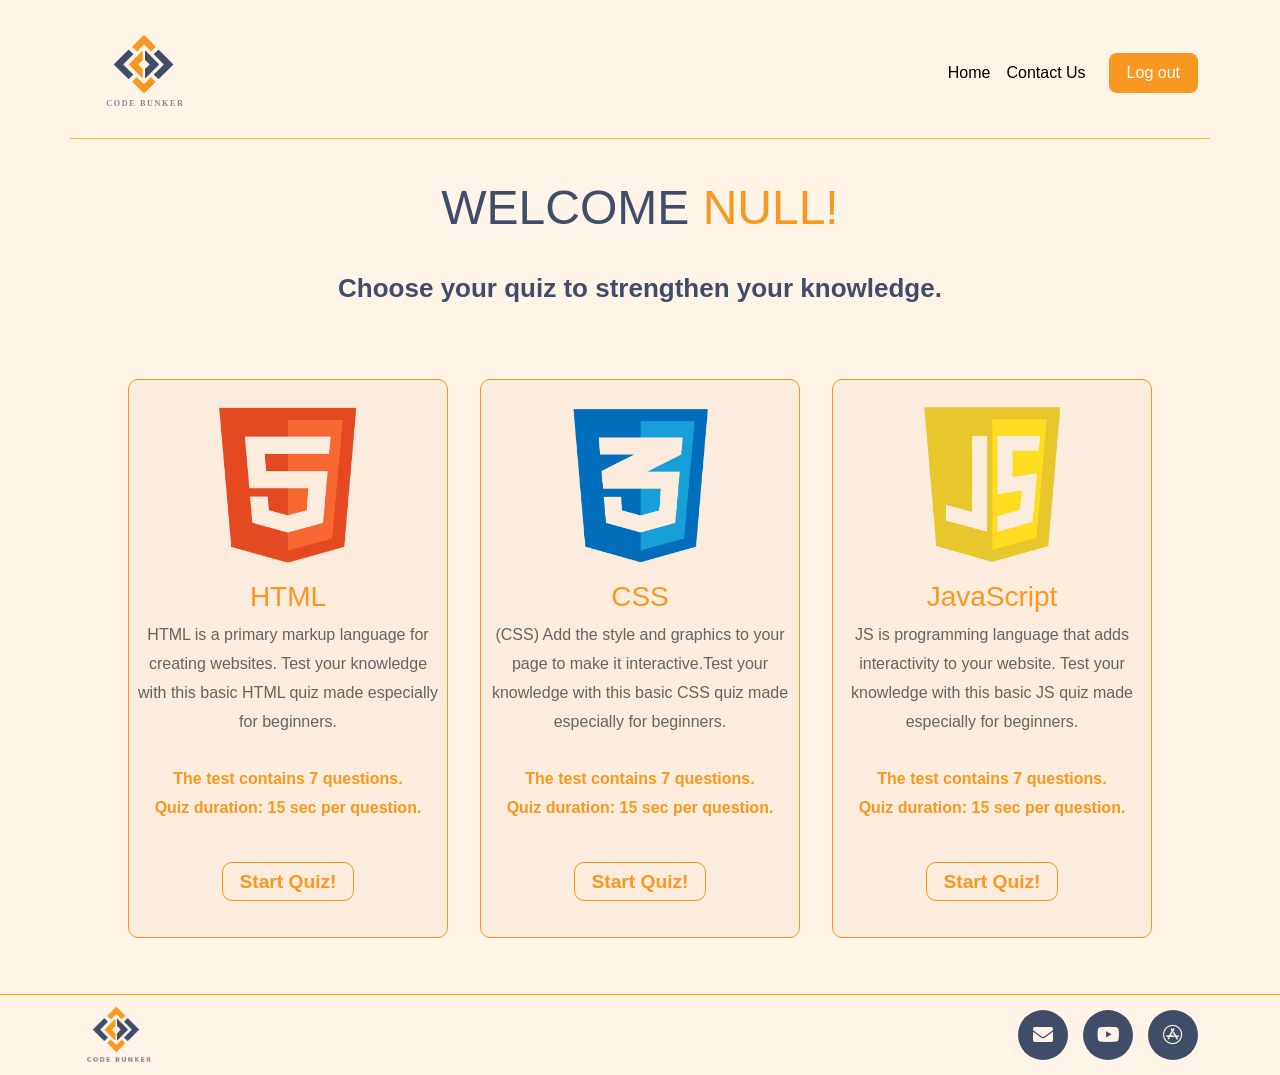
==== category.html @ 58ee112b "addesd files" ====
<!DOCTYPE html>
<html lang="en">
  <head>
    <meta charset="UTF-8" />
    <meta http-equiv="X-UA-Compatible" content="IE=edge" />
    <meta name="viewport" content="width=device-width, initial-scale=1.0" />
    <title>Code Bunker | Category</title>
    <link rel="stylesheet" href="css/bootstrap.css" />
    <link rel="stylesheet" href="./css/category.css" />
    <link rel="preconnect" href="https://fonts.googleapis.com" />
    <link rel="preconnect" href="https://fonts.gstatic.com" crossorigin />
    <link rel="stylesheet" href="css/all.min.css" />
  </head>
  <body>
    <!--NavBar-->
    <nav class="navbar navbar-expand-lg navbar-light">
      <div class="container border-bottom border-warning border-1">
        <img class="navbar-brand" src="imgs/logoH.svg" width="100" alt="logo" />
        <button
          class="navbar-toggler"
          type="button"
          data-bs-toggle="collapse"
          data-bs-target="#navbarNav"
          aria-controls="navbarNav"
          aria-expanded="false"
          aria-label="Toggle navigation"
        >
          <span class="navbar-toggler-icon"></span>
        </button>
        <div class="collapse navbar-collapse flex-grow-0" id="navbarNav">
          <ul class="navbar-nav">
            <li class="nav-item">
              <a class="nav-link" aria-current="page" href="home.html">
                Home
              </a>
            </li>
            <li class="nav-item item-home">
              <a
                class="nav-link link-home"
                aria-current="page"
                href="contact.html"
                target="_blank"
              >
                Contact Us
              </a>
            </li>
            <li class="nav-item home-btn-login">
              <a class="nav-link" href="index.html">Log out</a>
            </li>
          </ul>
        </div>
      </div>
    </nav>
    <!--Welcoming Seaction-->
    <section class="welcome" id="welcome">
      <h1 class="heading">
        <span style="color: #404d68;">Welcome</span>
        <span class="fname"></span>
      </h1>
      <p class="sub-heading font-weight-bold">
        Choose your quiz to strengthen your knowledge.
        <br />
        <br />
      </p>
      <div class="categories-container col-md-12 text-center">
        <div class="box-container col-md-3 d-inline-block m-3 p-2">
          <div class="box text-center">
            <div class="image m-3">
              <img src="imgs/HTMLLOGO.png" alt="" />
            </div>
            <h3>HTML</h3>
            <p>
              HTML is a primary markup language for creating websites. Test your
              knowledge with this basic HTML quiz made especially for beginners.
              <br />
              <span class="time-text">
                <br />
                The test contains 7 questions.
                <br />
                Quiz duration: 15 sec per question.
                <br />
                <br />
              </span>
            </p>
            <a href="htmlQuize.html" class="category-button start_btn">
              Start Quiz!
            </a>
          </div>
        </div>
        <div class="box-container col-md-3 d-inline-block m-3 p-2">
          <div class="box text-center">
            <div class="image m-3">
              <img src="imgs/CSSLOGO.png" alt="" />
            </div>
            <h3>CSS</h3>
            <p>
              (CSS) Add the style and graphics to your page to make it
              interactive.Test your knowledge with this basic CSS quiz made
              especially for beginners.
              <br />

              <span class="time-text">
                <br />
                The test contains 7 questions.
                <br />
                Quiz duration: 15 sec per question.
                <br />
                <br />
              </span>
            </p>
            <a href="cssQuize.html" class="category-button start_btn">
              Start Quiz!
            </a>
          </div>
        </div>
        <div class="box-container col-md-3 d-inline-block m-3 p-2">
          <div class="box text-center">
            <div class="image m-3">
              <img src="imgs/JSLOGO.png" alt="" />
            </div>
            <h3>JavaScript</h3>
            <p>
              JS is programming language that adds interactivity to your
              website. Test your knowledge with this basic JS quiz made
              especially for beginners.
              <br />
              <span class="time-text">
                <br />
                The test contains 7 questions.
                <br />
                Quiz duration: 15 sec per question.
                <br />
                <br />
              </span>
            </p>
            <a href="jsQuize.html" class="category-button start_btn">
              Start Quiz!
            </a>
          </div>
        </div>
      </div>
    </section>
    <footer>
      <div class="container">
        <div class="logo">
          <img src="imgs/logoH.png" width="70px" alt="" />
        </div>
        <div class="social-icon">
          <a
            href="mailto:hazem.alrfati@gmail.com"
            rel="noopener"
            target="_blank"
            class="icon"
          >
            <i class="fas fa-envelope"></i>
          </a>
          <a href="https://Youtube.com" target="_blank" class="icon">
            <i class="fab fa-youtube"></i>
          </a>
          <a href="https://www.apple.com/store" target="_blank" class="icon">
            <i class="fab fa-app-store"></i>
          </a>
        </div>
      </div>
    </footer>
    <script src="js/bootstrap.js"></script>
    <script src="js/category.js"></script>
  </body>
</html>
---- css/category.css ----
:root {
  --body-color: #fef4e8;
  --main-color: #f99821;
  --hover-text-color: #ff8c00;
}

body {
  background-color: #fef4e8;
  font-family: 'Oswald', sans-serif;
}

p {
  color: rgb(100, 100, 100);
}
h3 {
  color: #f99821;
}
h1 {
  color: #f99821;
}
.time-text {
  color: #f99821;
  font-weight: bold;
}
.sub-heading {
  text-align: center;
  color: #404d68;
  font-size: 26px;
  border: 1px;
  border-radius: 10px;
  font-family: 'Oswald', sans-serif;
  font-weight: bold;
}
.heading {
  text-align: center;
  color: #f99821;
  font-size: 3rem;
  margin: 2rem 0 2rem 0;
  text-transform: uppercase;
}
.image img {
  height: 10rem;
}
.categories-container {
  display: flex;
  justify-content: center;
}

.categories-container .box-container {
  padding-bottom: 40px !important;
}

.categories-container .category-button {
  font-size: 1.2rem;
  transition: 0.5s;
  color: #f99821;
  text-decoration: none;
  padding: 0.5rem 1rem;
  border: 1px solid #f99821;
  border-radius: 10px;
  font-weight: bold;
}
.category-button:hover {
  background-color: #ff7600;
  color: white;
}
.box-container {
  border: 1px solid #f99821;
  line-height: 1.8rem;
  background-color: #fcecdd;
  border-radius: 10px;
  padding-bottom: 3rem;
  height: auto;
}

.navbar-nav > .nav-item:first-child,
.navbar-nav > .item-home {
  position: relative;
}

.navbar-brand {
  width: 120px;
}

.navbar-nav > .nav-item:first-child .nav-link,
.navbar-nav > .item-home .link-home {
  color: black;
}

.navbar-nav > .nav-item:first-child .nav-link::before,
.navbar-nav > .item-home .link-home::before {
  content: '';
  position: absolute;
  width: 0;
  height: 3px;
  left: 8px;
  bottom: 0;
  background-color: var(--hover-text-color);
}

.navbar-nav > .nav-item:first-child .nav-link:hover::before,
.navbar-nav > .item-home .link-home:hover::before {
  width: calc(100% - 16px);
}

.navbar-nav > .nav-item:first-child .nav-link:hover,
.navbar-nav > .item-home .link-home:hover {
  color: var(--hover-text-color);
}

.home-btn-login {
  background-color: var(--main-color);
  border-radius: 8px;
  padding: 0 10px;
  cursor: pointer;
  margin-left: 15px;
}

li.home-btn-login.nav-item .nav-link {
  color: white;
  font-weight: 500;
}

li.home-btn-login.nav-item:hover .nav-link {
  color: white;
}

.home-btn-login {
  background-color: #f99821;
  border-radius: 8px;
  padding: 0 10px;
  cursor: pointer;
  margin-left: 15px;
}

.home-btn-login:hover {
  background-color: #e9860d;
}

.nav-link::before {
  transition: all 0.3s;
}

.navbar-nav > .nav-item:first-child .nav-link:hover::before {
  width: calc(100% - 16px);
}

.navbar-nav > .nav-item:first-child .nav-link::before {
  content: '';
  position: absolute;
  width: 0;
  height: 3px;
  left: 8px;
  bottom: 0;
  background-color: var(--hover-text-color);
}

@media (max-width: 991.8px) {
  /* Home Navbar */
  .navbar-collapse {
    margin-top: -30px;
    margin-bottom: 20px;
  }

  nav ul {
    margin-top: 15px;
    background-color: var(--main-color);
    position: relative;
  }

  nav ul::before {
    content: '';
    position: absolute;
    border: 10px solid;
    border-color: transparent transparent var(--main-color) transparent;
    right: 15px;
    top: -19px;
  }

  .navbar-nav .nav-item .nav-link:first-child {
    border-bottom: 1px solid rgb(245, 245, 245);
  }

  .navbar-nav .nav-item .nav-link {
    text-align: center;
    color: white !important;
  }

  .home-btn-login {
    margin-left: 0;
  }
  .categories-container {
    display: flex;
    flex-direction: column;
  }
}

footer {
  border-top: 1px solid orange;
  margin-top: 40px;
  padding: 10px;
}

footer .container {
  display: flex;
  justify-content: space-between;
  align-items: center;
}

footer .container .social-icon {
  display: flex;
  gap: 15px;
}

footer .container .social-icon a {
  display: inline-block;
  width: 50px;
  height: 50px;
  background-color: #404d68;
  border-radius: 50%;
  display: flex;
  justify-content: center;
  align-items: center;
  text-decoration: none;
}

footer .container .social-icon a i {
  font-size: 20px;
  color: #fef4e8;
  transition: all 0.3s;
}

footer .container .social-icon a i:hover {
  font-size: 28px;
}
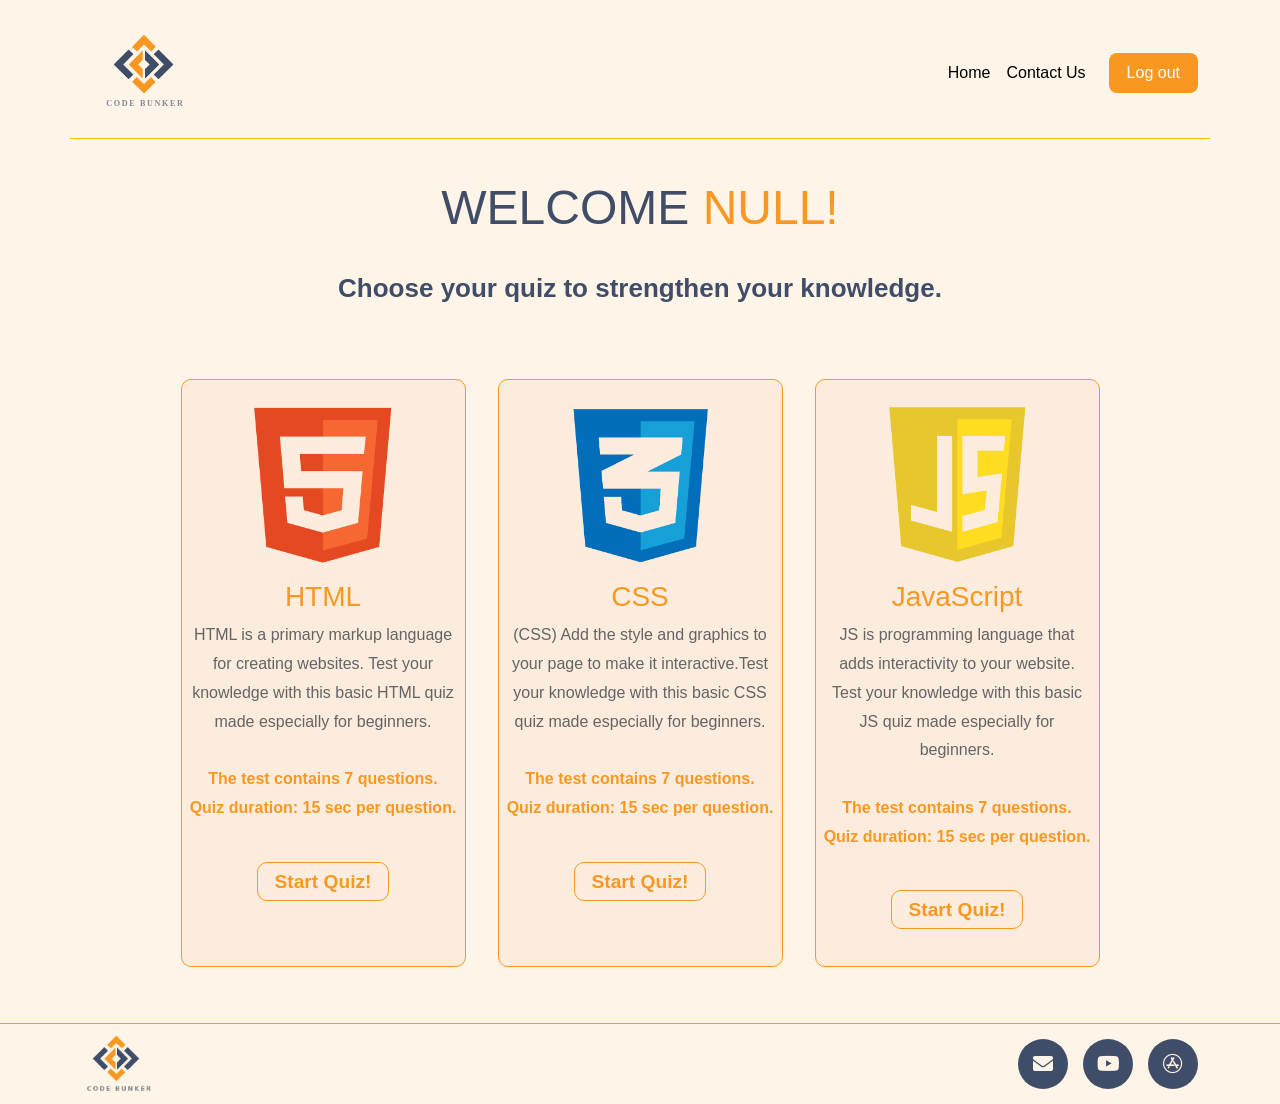
==== commit 9bb4ad1c: "edited files" ====
--- a/category.html
+++ b/category.html
@@ -38,8 +38,7 @@
               <a
                 class="nav-link link-home"
                 aria-current="page"
-                href="contact.html"
-                target="_blank"
+                href="contact-in.html"
               >
                 Contact Us
               </a>
@@ -62,80 +61,83 @@
         <br />
         <br />
       </p>
-      <div class="categories-container col-md-12 text-center">
-        <div class="box-container col-md-3 d-inline-block m-3 p-2">
-          <div class="box text-center">
-            <div class="image m-3">
-              <img src="imgs/HTMLLOGO.png" alt="" />
+      <div class="container">
+        <div class="categories-container text-center row">
+          <div class="box-container col-md-12 col-lg-3 m-3 p-2">
+            <div class="box text-center">
+              <div class="image m-3">
+                <img src="imgs/HTMLLOGO.png" alt="" />
+              </div>
+              <h3>HTML</h3>
+              <p>
+                HTML is a primary markup language for creating websites. Test
+                your knowledge with this basic HTML quiz made especially for
+                beginners.
+                <br />
+                <span class="time-text">
+                  <br />
+                  The test contains 7 questions.
+                  <br />
+                  Quiz duration: 15 sec per question.
+                  <br />
+                  <br />
+                </span>
+              </p>
+              <a href="htmlQuize.html" class="category-button start_btn">
+                Start Quiz!
+              </a>
             </div>
-            <h3>HTML</h3>
-            <p>
-              HTML is a primary markup language for creating websites. Test your
-              knowledge with this basic HTML quiz made especially for beginners.
-              <br />
-              <span class="time-text">
+          </div>
+          <div class="box-container col-md-12 col-lg-3 m-3 p-2">
+            <div class="box text-center">
+              <div class="image m-3">
+                <img src="imgs/CSSLOGO.png" alt="" />
+              </div>
+              <h3>CSS</h3>
+              <p>
+                (CSS) Add the style and graphics to your page to make it
+                interactive.Test your knowledge with this basic CSS quiz made
+                especially for beginners.
                 <br />
-                The test contains 7 questions.
+
+                <span class="time-text">
+                  <br />
+                  The test contains 7 questions.
+                  <br />
+                  Quiz duration: 15 sec per question.
+                  <br />
+                  <br />
+                </span>
+              </p>
+              <a href="cssQuize.html" class="category-button start_btn">
+                Start Quiz!
+              </a>
+            </div>
+          </div>
+          <div class="box-container col-md-12 col-lg-3 m-3 p-2">
+            <div class="box text-center">
+              <div class="image m-3">
+                <img src="imgs/JSLOGO.png" alt="" />
+              </div>
+              <h3>JavaScript</h3>
+              <p>
+                JS is programming language that adds interactivity to your
+                website. Test your knowledge with this basic JS quiz made
+                especially for beginners.
                 <br />
-                Quiz duration: 15 sec per question.
-                <br />
-                <br />
-              </span>
-            </p>
-            <a href="htmlQuize.html" class="category-button start_btn">
-              Start Quiz!
-            </a>
-          </div>
-        </div>
-        <div class="box-container col-md-3 d-inline-block m-3 p-2">
-          <div class="box text-center">
-            <div class="image m-3">
-              <img src="imgs/CSSLOGO.png" alt="" />
+                <span class="time-text">
+                  <br />
+                  The test contains 7 questions.
+                  <br />
+                  Quiz duration: 15 sec per question.
+                  <br />
+                  <br />
+                </span>
+              </p>
+              <a href="jsQuize.html" class="category-button start_btn">
+                Start Quiz!
+              </a>
             </div>
-            <h3>CSS</h3>
-            <p>
-              (CSS) Add the style and graphics to your page to make it
-              interactive.Test your knowledge with this basic CSS quiz made
-              especially for beginners.
-              <br />
-
-              <span class="time-text">
-                <br />
-                The test contains 7 questions.
-                <br />
-                Quiz duration: 15 sec per question.
-                <br />
-                <br />
-              </span>
-            </p>
-            <a href="cssQuize.html" class="category-button start_btn">
-              Start Quiz!
-            </a>
-          </div>
-        </div>
-        <div class="box-container col-md-3 d-inline-block m-3 p-2">
-          <div class="box text-center">
-            <div class="image m-3">
-              <img src="imgs/JSLOGO.png" alt="" />
-            </div>
-            <h3>JavaScript</h3>
-            <p>
-              JS is programming language that adds interactivity to your
-              website. Test your knowledge with this basic JS quiz made
-              especially for beginners.
-              <br />
-              <span class="time-text">
-                <br />
-                The test contains 7 questions.
-                <br />
-                Quiz duration: 15 sec per question.
-                <br />
-                <br />
-              </span>
-            </p>
-            <a href="jsQuize.html" class="category-button start_btn">
-              Start Quiz!
-            </a>
           </div>
         </div>
       </div>
--- a/css/category.css
+++ b/css/category.css
@@ -189,9 +189,13 @@
   .home-btn-login {
     margin-left: 0;
   }
-  .categories-container {
-    display: flex;
-    flex-direction: column;
+  .row > * {
+    width: 95%;
+  }
+  .categories-container .box-container {
+    padding-bottom: 40 px !important;
+    margin-left: auto !important;
+    margin-right: auto !important;
   }
 }
 
